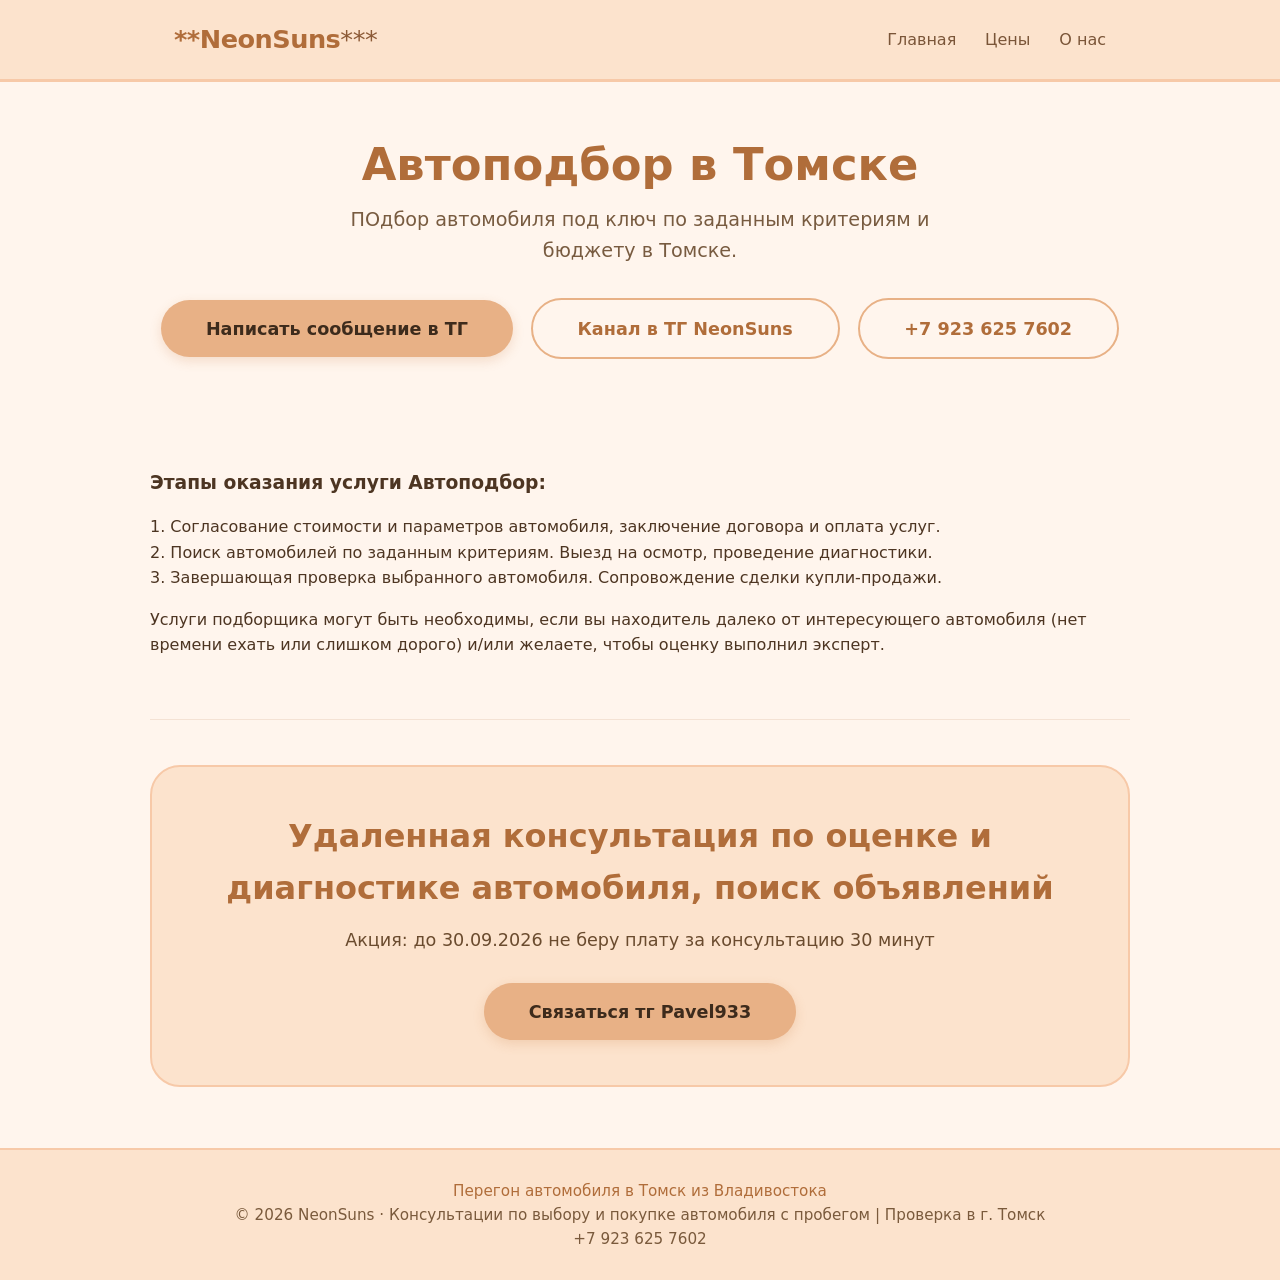
==== avtopodbor_tomsk.html @ 1361e2c1 "Update avtopodbor_tomsk.html" ====
<!DOCTYPE html>
<html lang="ru">
<head>
    <meta charset="UTF-8" />
    <meta name="viewport" content="width=device-width, initial-scale=1.0" />
    <title>Автоподбор в Томске | NeonSuns</title>
    <link rel="stylesheet" href="/style.css"></link>
    <link rel="shortcut icon" href="favicon.svg" type="image/svg">
</head>

<body>

    <!-- ===== ШАПКА ===== -->
    <header class="site-header">
        <div class="container header-inner">
            <div class="logo">**NeonSuns<span>***</span></div>
            <nav class="nav-links">
                <a href="#">Главная</a>
                <a href="/price.html">Цены</a>
                <a href="#about">О нас</a>
                <!--<a href="#contatacts">Контакты</a>-->
            </nav>
        </div>
    </header>

    <!-- ===== ГЕРОЙ ===== -->
    <section class="hero container">
        <h1>Автоподбор в Томске</h1>
        <p>
          ПОдбор автомобиля под ключ по заданным критериям и бюджету в Томске.
        </p>
        <a href="https://t.me/Pavel933" class="btn">Написать сообщение в ТГ</a>
        <a href="https://t.me/neonsuns" class="btn btn-outline" style="margin-left: 0.8rem;">Канал в ТГ NeonSuns</a>
        <a href="tel:+79236257602" class="btn btn-outline" style="margin-left: 0.8rem;">+7 923 625 7602</a>
        
    </section>
    <!-- ===== О НАС ===== -->
    <section class="section container" id="about">
       <!--  <h2 class="section-title">О нас</h2>-->
        <div class="about-grid">
            <div class="about-text">
                <p>
            <h3>Этапы оказания услуги Автоподбор:</h3>
                </p>
                <p>
                    1. Согласование стоимости и параметров автомобиля, заключение договора и оплата услуг.
                    <br/>
                    2. Поиск автомобилей по заданным критериям. Выезд на осмотр, проведение диагностики.
                    <br/>
                    3. Завершающая проверка выбранного автомобиля. Сопровождение сделки купли-продажи.
                </p>
                <p>Услуги подборщика могут быть необходимы, если вы находитель далеко от интересующего автомобиля (нет времени ехать или слишком дорого) и/или желаете, чтобы оценку выполнил эксперт. </p>
        
            </div>
           <!-- <div class="about-image">
                🧡
                <div style="font-size: 1rem; color: #6a4b2e; margin-top: 0.5rem;">980px</div>
            </div>-->
        </div>
    </section>

    <!-- ===== ПРИЗЫВ К ДЕЙСТВИЮ ===== -->
    <section class="section container">
        <div class="cta-box">
            <h2>Удаленная консультация по оценке и диагностике автомобиля, поиск объявлений</h2>
            <p>Акция: до 30.09.2026 не беру плату за консультацию 30 минут</p>
            <a href="https://t.me/Pavel933" class="btn">Связаться тг Pavel933</a>
        </div>
    </section>

    <!-- ===== ФУТЕР ===== -->
    <footer class="site-footer">
        <div class="container">
               <p>

            <a href='https://neonsuns.ru/peregon.html'>Перегон автомобиля в Томск из Владивостока</a>
          </p>
            <p>
                &copy; 2026 NeonSuns · Консультации по выбору и покупке автомобиля с пробегом | Проверка в г. Томск
                <br/> +7 923 625 7602
               <!--  <a href="#" onclick="return false;">❤️ и апельсинами</a>-->
            </p>
        </div>
    </footer>
<!-- Yandex.Metrika counter --> <script type="text/javascript">     (function(m,e,t,r,i,k,a){         m[i]=m[i]||function(){(m[i].a=m[i].a||[]).push(arguments)};         m[i].l=1*new Date();         for (var j = 0; j < document.scripts.length; j++) {if (document.scripts[j].src === r) { return; }}         k=e.createElement(t),a=e.getElementsByTagName(t)[0],k.async=1,k.src=r,a.parentNode.insertBefore(k,a)     })(window, document,'script','https://mc.yandex.ru/metrika/tag.js?id=111902357', 'ym');      ym(111902357, 'init', {ssr:true, webvisor:true, clickmap:true, ecommerce:"dataLayer", referrer: document.referrer, url: location.href, accurateTrackBounce:true, trackLinks:true}); </script> <noscript><div><img src="https://mc.yandex.ru/watch/111902357" style="position:absolute; left:-9999px;" alt="" /></div></noscript> <!-- /Yandex.Metrika counter -->
</body>
</html>
---- style.css ----
/* ===== Сброс и база ===== */
        * {
            margin: 0;
            padding: 0;
            box-sizing: border-box;
        }

        body {
            font-family: system-ui, -apple-system, 'Segoe UI', Roboto, 'Helvetica Neue', sans-serif;
            background: #fff5ed;
            color: #4d3522;
            line-height: 1.6;
            min-height: 100vh;
            display: flex;
            flex-direction: column;
        }

        /* ===== Контейнер (max‑width 980px) ===== */
        .container {
            max-width: 980px;
            width: 100%;
            margin: 0 auto;
            padding: 0 1.5rem;
        }

        /* ===== Шапка ===== */
        .site-header {
            background: #fce3cd;
            padding: 1.2rem 0;
            border-bottom: 3px solid #f7c9a8;
        }
        .header-inner {
            display: flex;
            justify-content: space-between;
            align-items: center;
            flex-wrap: wrap;
            gap: 0.8rem;
        }
        .logo {
            font-size: 1.6rem;
            font-weight: 700;
            color: #b06d3a;
            letter-spacing: -0.02em;
        }
        .logo a{
            all: inherit;
        }
        .logo span {
            color: #8c5a36;
            font-weight: 400;
        }
        .nav-links {
            display: flex;
            gap: 1.8rem;
            font-weight: 500;
        }
        .nav-links a {
            color: #7a5538;
            text-decoration: none;
            transition: color 0.2s;
        }
        .nav-links a:hover {
            color: #b06d3a;
        }

        /* ===== Герой ===== */
        .hero {
            padding: 3.5rem 0 3rem;
            text-align: center;
        }
        .hero h1 {
            font-size: 2.8rem;
            font-weight: 700;
            color: #b06d3a;
            line-height: 1.2;
            margin-bottom: 0.8rem;
        }
        .hero p {
            font-size: 1.2rem;
            max-width: 650px;
            margin: 0 auto 2rem;
            color: #6a4b2e;
            opacity: 0.9;
        }
        .btn {
            display: inline-block;
            background: #e8b186;
            color: #3d2b1c;
            font-weight: 600;
            padding: 0.9rem 2.8rem;
            border-radius: 60px;
            text-decoration: none;
            transition: background 0.25s, transform 0.15s;
            box-shadow: 0 4px 12px rgba(200, 120, 60, 0.2);
            border: none;
            cursor: pointer;
            font-size: 1.1rem;
        }
        .btn:hover {
            background: #d99d70;
            transform: scale(1.02);
        }
        .btn-outline {
            background: transparent;
            border: 2px solid #e8b186;
            color: #b06d3a;
            box-shadow: none;
        }
        .btn-outline:hover {
            background: #fce3cd;
        }

        /* ===== Секции ===== */
        .section {
            padding: 2.8rem 0;
            border-bottom: 1px solid rgba(200, 150, 110, 0.2);
        }
        .section:last-of-type {
            border-bottom: none;
        }

        .section-title {
            font-size: 2rem;
            font-weight: 600;
            color: #b06d3a;
            margin-bottom: 1.8rem;
            text-align: center;
            position: relative;
        }
        .section-title::after {
            content: '';
            display: block;
            width: 60px;
            height: 4px;
            background: #f7c9a8;
            margin: 0.5rem auto 0;
            border-radius: 4px;
        }

        /* ===== Преимущества (сетка) ===== */
        .features-grid {
            display: grid;
            grid-template-columns: repeat(3, 1fr);
            gap: 2rem;
        }
        .feature-item {
            background: #ffffff;
            border-radius: 20px;
            padding: 2rem 1.5rem;
            text-align: center;
            box-shadow: 0 4px 20px rgba(180, 100, 40, 0.06);
            border: 1px solid #f7dac4;
            transition: transform 0.2s;
        }
        .feature-item:hover {
            transform: translateY(-4px);
        }
        .feature-icon {
            font-size: 2.6rem;
            margin-bottom: 0.8rem;
        }
        .feature-item h3 {
            font-size: 1.2rem;
            color: #b06d3a;
            margin-bottom: 0.5rem;
        }
        .feature-item p {
            font-size: 0.95rem;
            color: #5f4530;
        }

        /* ===== Блок «О нас» ===== */
        .about-grid {
            display: flex;
            gap: 2.5rem;
            align-items: center;
            flex-wrap: wrap;
        }
        .about-text {
            flex: 1 1 280px;
        }
        .about-text p {
            margin-bottom: 1rem;
        }
        .about-image {
            flex: 1 1 200px;
            background: #fce3cd;
            border-radius: 30px;
            padding: 2rem 1.5rem;
            text-align: center;
            font-size: 4rem;
            border: 2px dashed #e8b186;
            color: #b06d3a;
        }

        /* ===== CTA (призыв) ===== */
        .cta-box {
            background: #fce3cd;
            border-radius: 30px;
            padding: 2.8rem 2rem;
            text-align: center;
            border: 2px solid #f7c9a8;
        }
        .cta-box h2 {
            font-size: 2rem;
            color: #b06d3a;
            margin-bottom: 0.8rem;
        }
        .cta-box p {
            font-size: 1.1rem;
            color: #6a4b2e;
            margin-bottom: 1.8rem;
        }

        /* ===== Футер ===== */
        .site-footer {
            background: #fce3cd;
            border-top: 2px solid #f7c9a8;
            padding: 1.8rem 0;
            text-align: center;
            color: #7a5a3c;
            font-size: 0.95rem;
            margin-top: 1rem;
        }
        .site-footer a {
            color: #b06d3a;
            text-decoration: none;
            font-weight: 500;
        }
        .site-footer a:hover {
            text-decoration: underline;
        }

        /* ===== Адаптив ===== */
        @media (max-width: 800px) {
            .features-grid {
                grid-template-columns: repeat(2, 1fr);
            }
            .hero h1 {
                font-size: 2.2rem;
            }
        }

        @media (max-width: 600px) {
            .header-inner {
                flex-direction: column;
                text-align: center;
            }
            .nav-links {
                flex-wrap: wrap;
                justify-content: center;
                gap: 1rem;
            }
            .hero {
                padding: 2rem 0;
            }
            .hero h1 {
                font-size: 1.8rem;
            }
            .hero p {
                font-size: 1rem;
            }
            .section-title {
                font-size: 1.6rem;
            }
            .features-grid {
                grid-template-columns: 1fr;
                gap: 1.5rem;
            }
            .about-grid {
                flex-direction: column;
                text-align: center;
            }
            .cta-box {
                padding: 2rem 1.2rem;
            }
            .cta-box h2 {
                font-size: 1.6rem;
            }
            .btn {
                padding: 0.7rem 2rem;
                font-size: 1rem;
            }
        }

        @media (max-width: 400px) {
            .container {
                padding: 0 1rem;
            }
            .logo {
                font-size: 1.3rem;
            }
        }
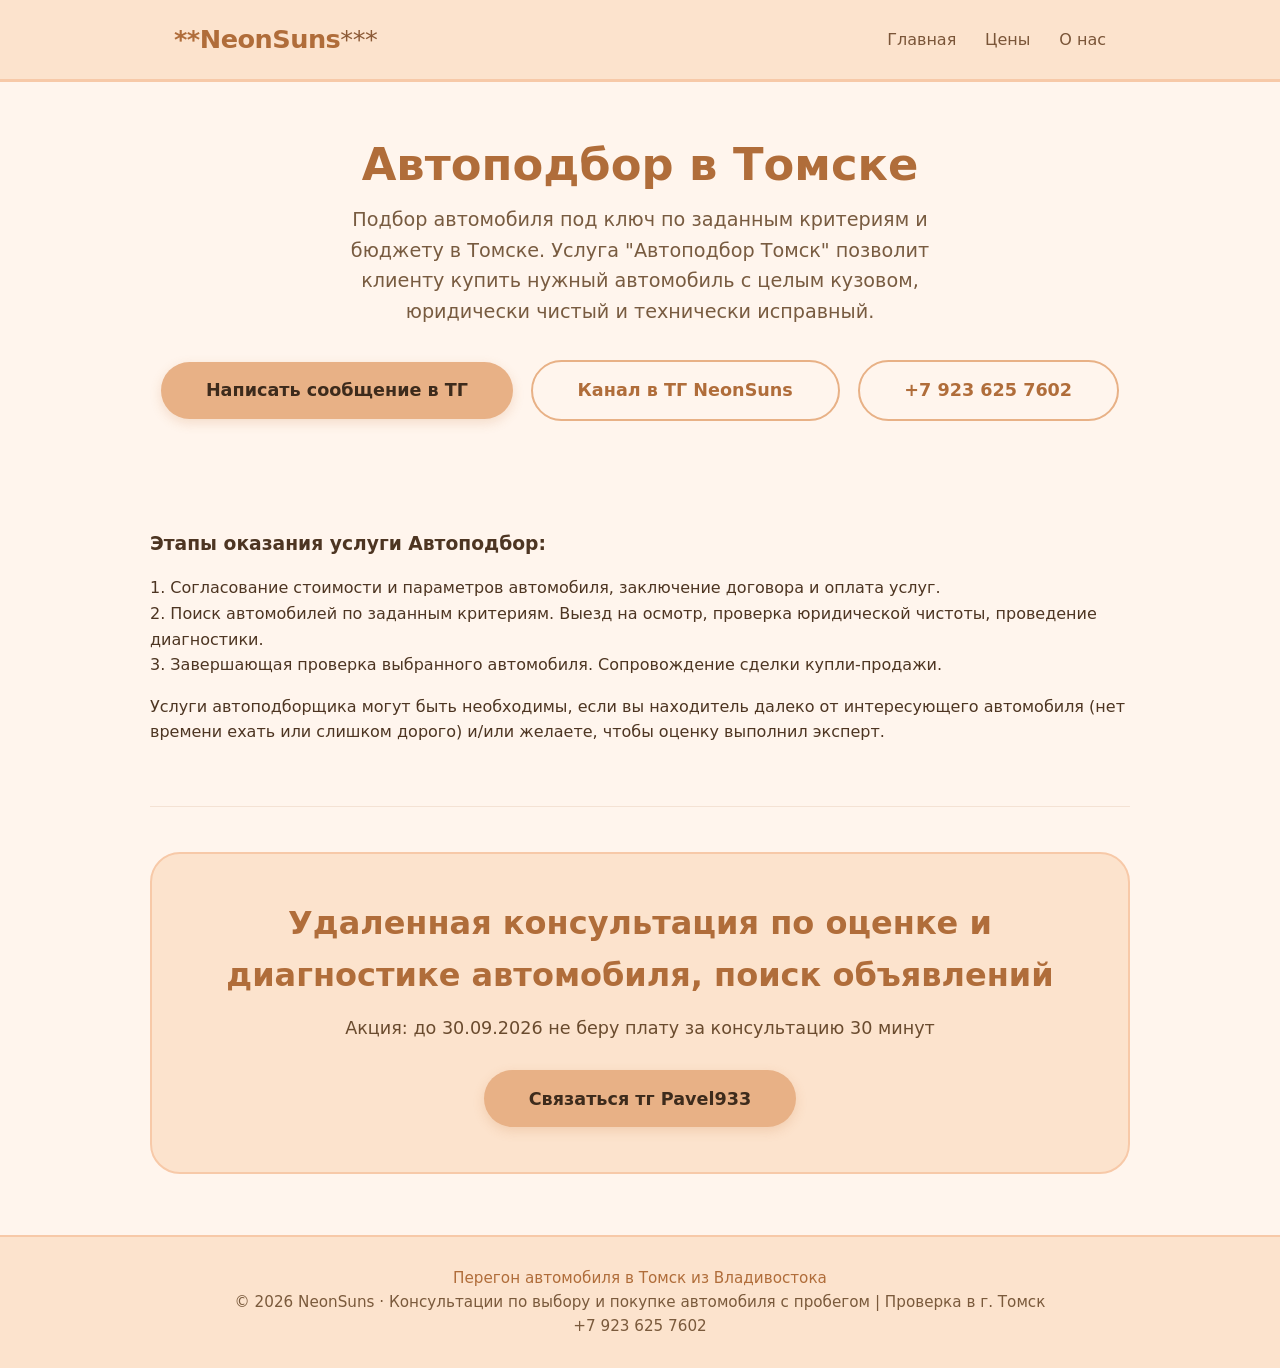
==== commit 387bd80d: "Update avtopodbor_tomsk.html" ====
--- a/avtopodbor_tomsk.html
+++ b/avtopodbor_tomsk.html
@@ -28,7 +28,7 @@
     <section class="hero container">
         <h1>Автоподбор в Томске</h1>
         <p>
-          ПОдбор автомобиля под ключ по заданным критериям и бюджету в Томске.
+          Подбор автомобиля под ключ по заданным критериям и бюджету в Томске. Услуга "Автоподбор Томск" позволит клиенту купить нужный автомобиль с целым кузовом, юридически чистый и технически исправный. 
         </p>
         <a href="https://t.me/Pavel933" class="btn">Написать сообщение в ТГ</a>
         <a href="https://t.me/neonsuns" class="btn btn-outline" style="margin-left: 0.8rem;">Канал в ТГ NeonSuns</a>
@@ -46,11 +46,11 @@
                 <p>
                     1. Согласование стоимости и параметров автомобиля, заключение договора и оплата услуг.
                     <br/>
-                    2. Поиск автомобилей по заданным критериям. Выезд на осмотр, проведение диагностики.
+                    2. Поиск автомобилей по заданным критериям. Выезд на осмотр, проверка юридической чистоты, проведение диагностики.
                     <br/>
                     3. Завершающая проверка выбранного автомобиля. Сопровождение сделки купли-продажи.
                 </p>
-                <p>Услуги подборщика могут быть необходимы, если вы находитель далеко от интересующего автомобиля (нет времени ехать или слишком дорого) и/или желаете, чтобы оценку выполнил эксперт. </p>
+                <p>Услуги автоподборщика могут быть необходимы, если вы находитель далеко от интересующего автомобиля (нет времени ехать или слишком дорого) и/или желаете, чтобы оценку выполнил эксперт. </p>
         
             </div>
            <!-- <div class="about-image">
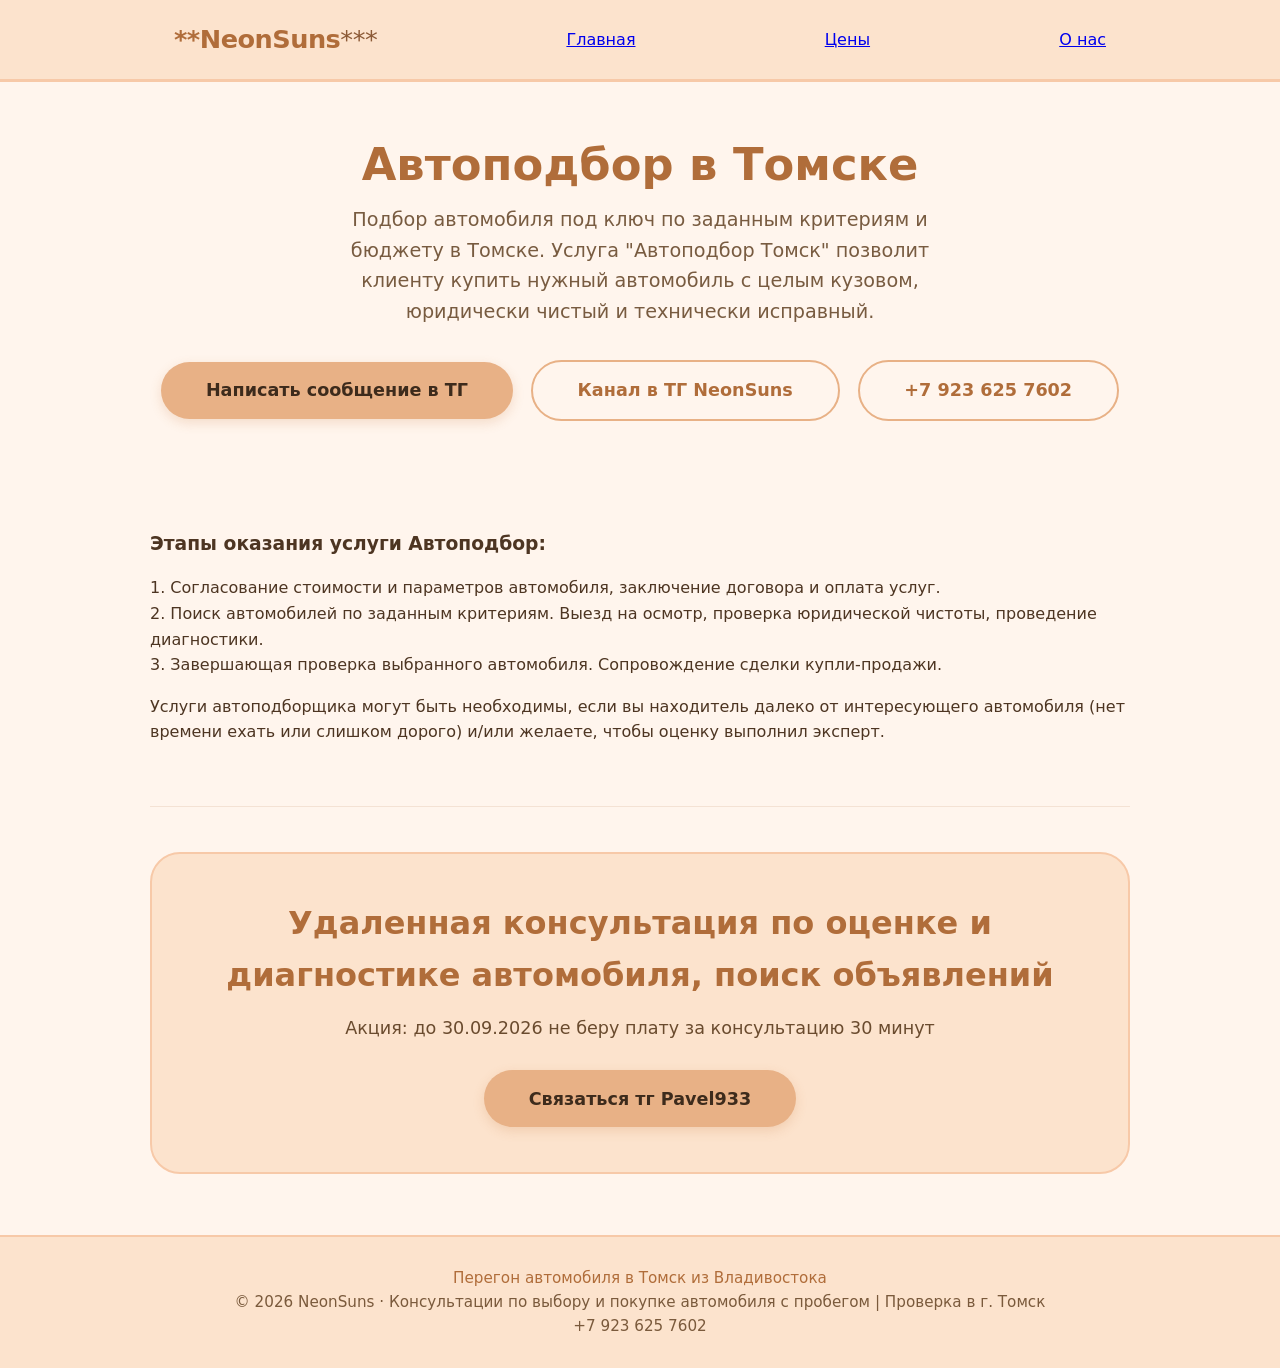
==== commit 99ce3e15: "Update avtopodbor_tomsk.html" ====
--- a/avtopodbor_tomsk.html
+++ b/avtopodbor_tomsk.html
@@ -14,7 +14,7 @@
     <!-- ===== ШАПКА ===== -->
     <header class="site-header">
         <div class="container header-inner">
-            <div class="logo">**NeonSuns<span>***</span></div>
+           <div class="logo"><a href="/">**NeonSuns<span>***</a></span></div
             <nav class="nav-links">
                 <a href="#">Главная</a>
                 <a href="/price.html">Цены</a>
@@ -84,5 +84,14 @@
         </div>
     </footer>
 <!-- Yandex.Metrika counter --> <script type="text/javascript">     (function(m,e,t,r,i,k,a){         m[i]=m[i]||function(){(m[i].a=m[i].a||[]).push(arguments)};         m[i].l=1*new Date();         for (var j = 0; j < document.scripts.length; j++) {if (document.scripts[j].src === r) { return; }}         k=e.createElement(t),a=e.getElementsByTagName(t)[0],k.async=1,k.src=r,a.parentNode.insertBefore(k,a)     })(window, document,'script','https://mc.yandex.ru/metrika/tag.js?id=111902357', 'ym');      ym(111902357, 'init', {ssr:true, webvisor:true, clickmap:true, ecommerce:"dataLayer", referrer: document.referrer, url: location.href, accurateTrackBounce:true, trackLinks:true}); </script> <noscript><div><img src="https://mc.yandex.ru/watch/111902357" style="position:absolute; left:-9999px;" alt="" /></div></noscript> <!-- /Yandex.Metrika counter -->
+<!-- Google tag (gtag.js) -->
+<script async src="https://www.googletagmanager.com/gtag/js?id=G-XH2E11J8J8"></script>
+<script>
+  window.dataLayer = window.dataLayer || [];
+  function gtag(){dataLayer.push(arguments);}
+  gtag('js', new Date());
+
+  gtag('config', 'G-XH2E11J8J8');
+</script>
 </body>
 </html>
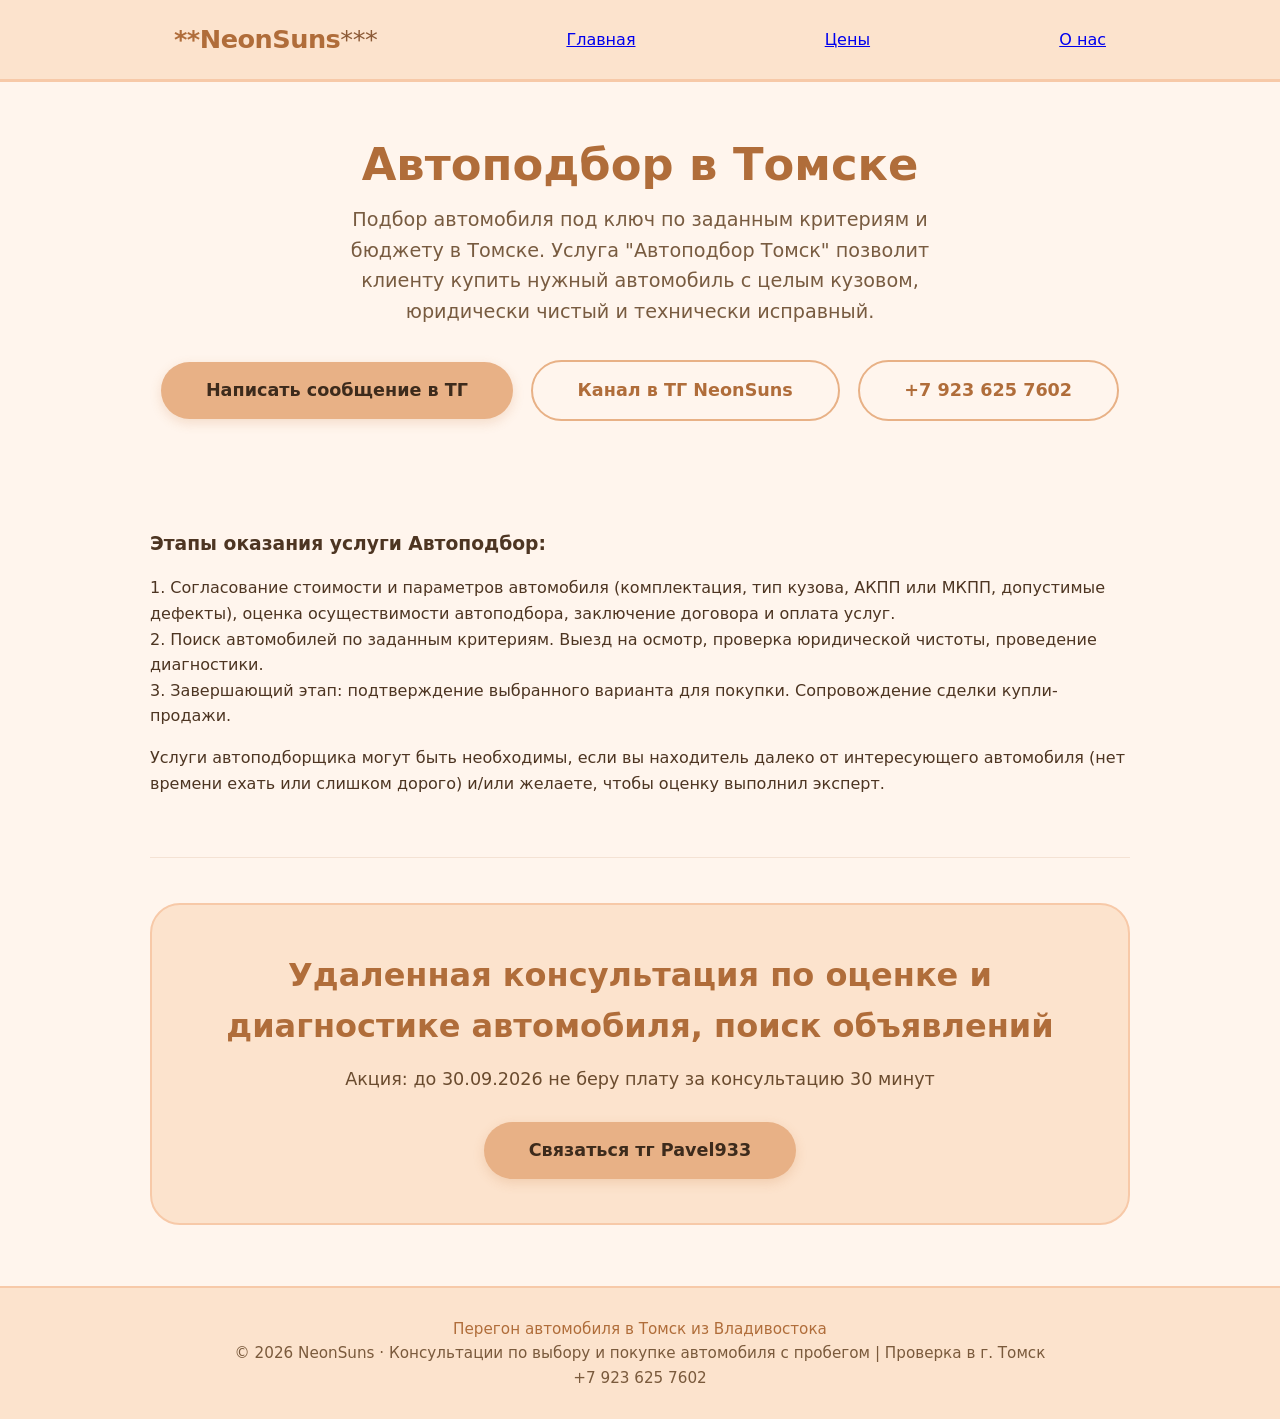
==== commit 6164b128: "Update avtopodbor_tomsk.html" ====
--- a/avtopodbor_tomsk.html
+++ b/avtopodbor_tomsk.html
@@ -6,7 +6,9 @@
     <meta name="viewport" content="width=device-width, initial-scale=1.0" />
     <title>Автоподбор в Томске | NeonSuns</title>
     <link rel="stylesheet" href="/style.css"></link>
-    <link rel="shortcut icon" href="favicon.svg" type="image/svg">
+    <link rel="shortcut icon" href="/favicon.svg" type="image/svg">
+    <meta name="description" content="Услуга Автоподбор в Томске. На основе требований клиента и желаемой цены с учетом состояния авторынка подбираемый нужный автомобиль.">
+
 </head>
 
 <body>
@@ -44,11 +46,11 @@
             <h3>Этапы оказания услуги Автоподбор:</h3>
                 </p>
                 <p>
-                    1. Согласование стоимости и параметров автомобиля, заключение договора и оплата услуг.
+                    1. Согласование стоимости и параметров автомобиля (комплектация, тип кузова, АКПП или МКПП, допустимые дефекты), оценка осуществимости автоподбора, заключение договора и оплата услуг.
                     <br/>
                     2. Поиск автомобилей по заданным критериям. Выезд на осмотр, проверка юридической чистоты, проведение диагностики.
                     <br/>
-                    3. Завершающая проверка выбранного автомобиля. Сопровождение сделки купли-продажи.
+                    3. Завершающий этап: подтверждение выбранного варианта для покупки. Сопровождение сделки купли-продажи.
                 </p>
                 <p>Услуги автоподборщика могут быть необходимы, если вы находитель далеко от интересующего автомобиля (нет времени ехать или слишком дорого) и/или желаете, чтобы оценку выполнил эксперт. </p>
         
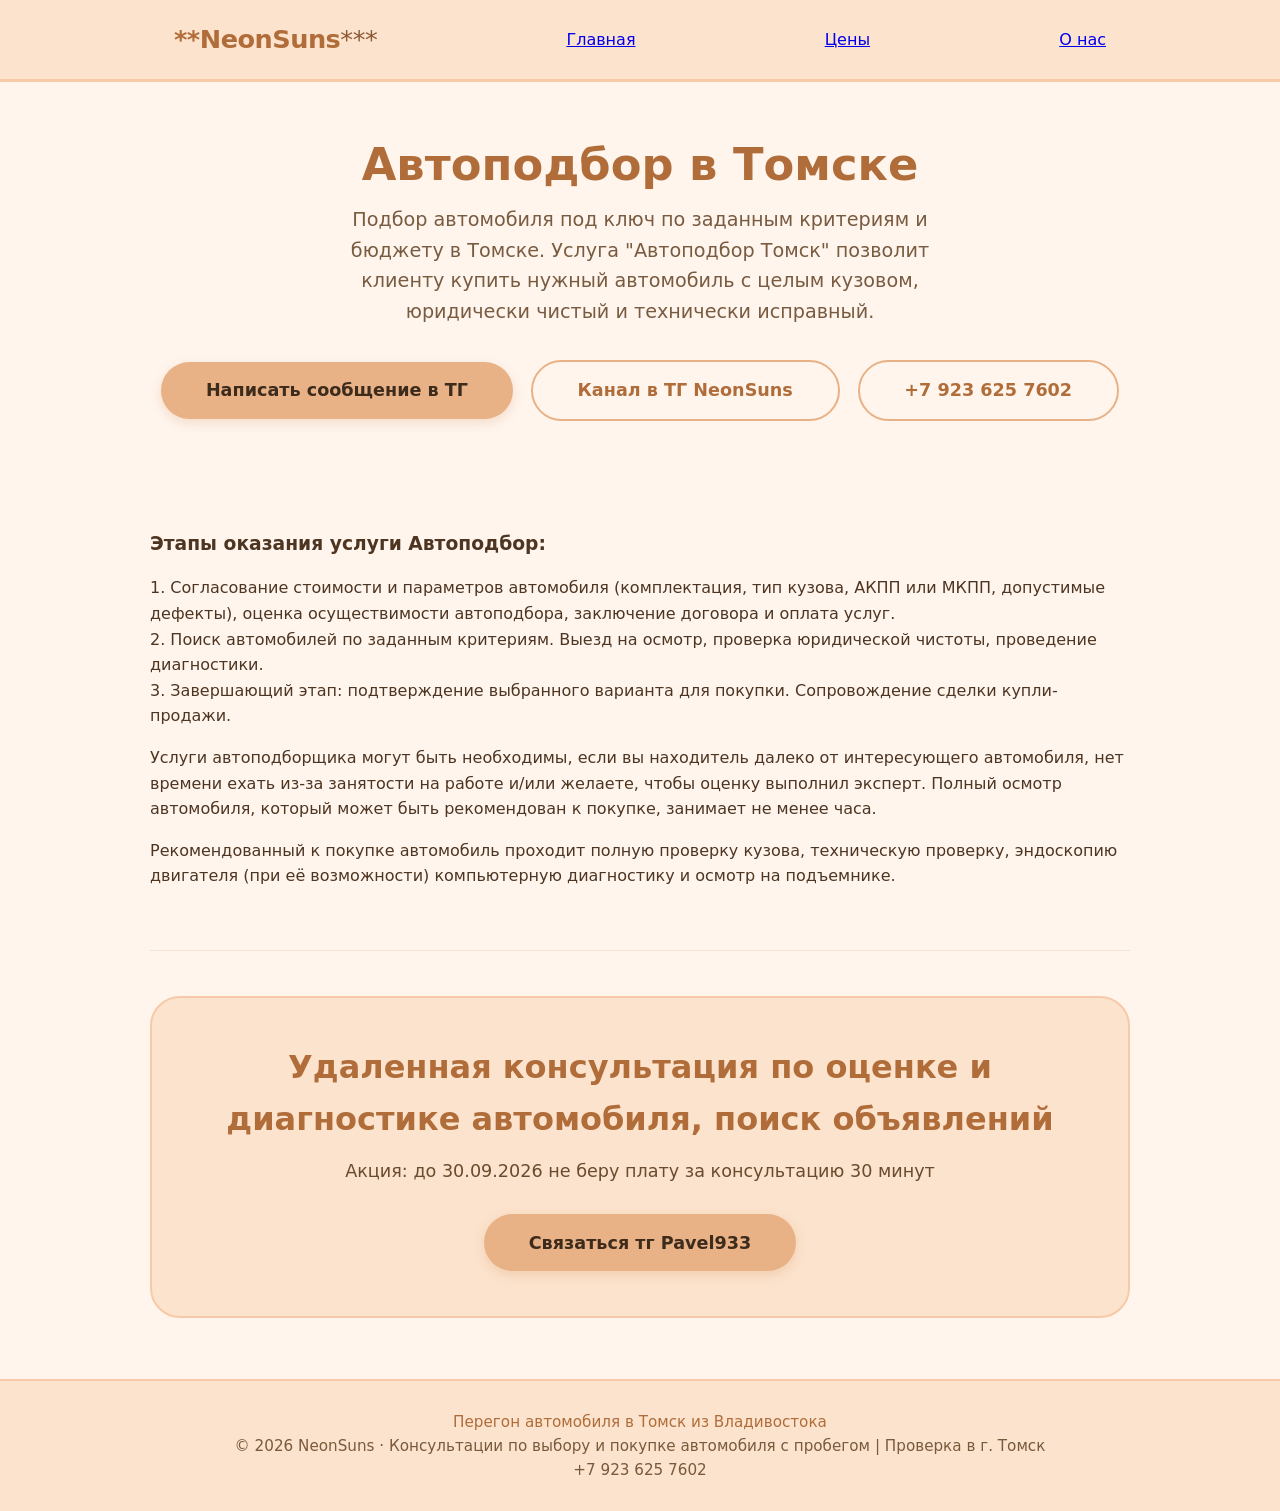
==== commit 0968714b: "Update avtopodbor_tomsk.html" ====
--- a/avtopodbor_tomsk.html
+++ b/avtopodbor_tomsk.html
@@ -52,8 +52,8 @@
                     <br/>
                     3. Завершающий этап: подтверждение выбранного варианта для покупки. Сопровождение сделки купли-продажи.
                 </p>
-                <p>Услуги автоподборщика могут быть необходимы, если вы находитель далеко от интересующего автомобиля (нет времени ехать или слишком дорого) и/или желаете, чтобы оценку выполнил эксперт. </p>
-        
+                <p>Услуги автоподборщика могут быть необходимы, если вы находитель далеко от интересующего автомобиля, нет времени ехать из-за занятости на работе и/или желаете, чтобы оценку выполнил эксперт. Полный осмотр автомобиля, который может быть рекомендован к покупке, занимает не менее часа.</p>
+                <p>Рекомендованный к покупке автомобиль проходит полную проверку кузова, техническую проверку, эндоскопию двигателя (при её возможности) компьютерную диагностику и осмотр на подъемнике.</p>
             </div>
            <!-- <div class="about-image">
                 🧡
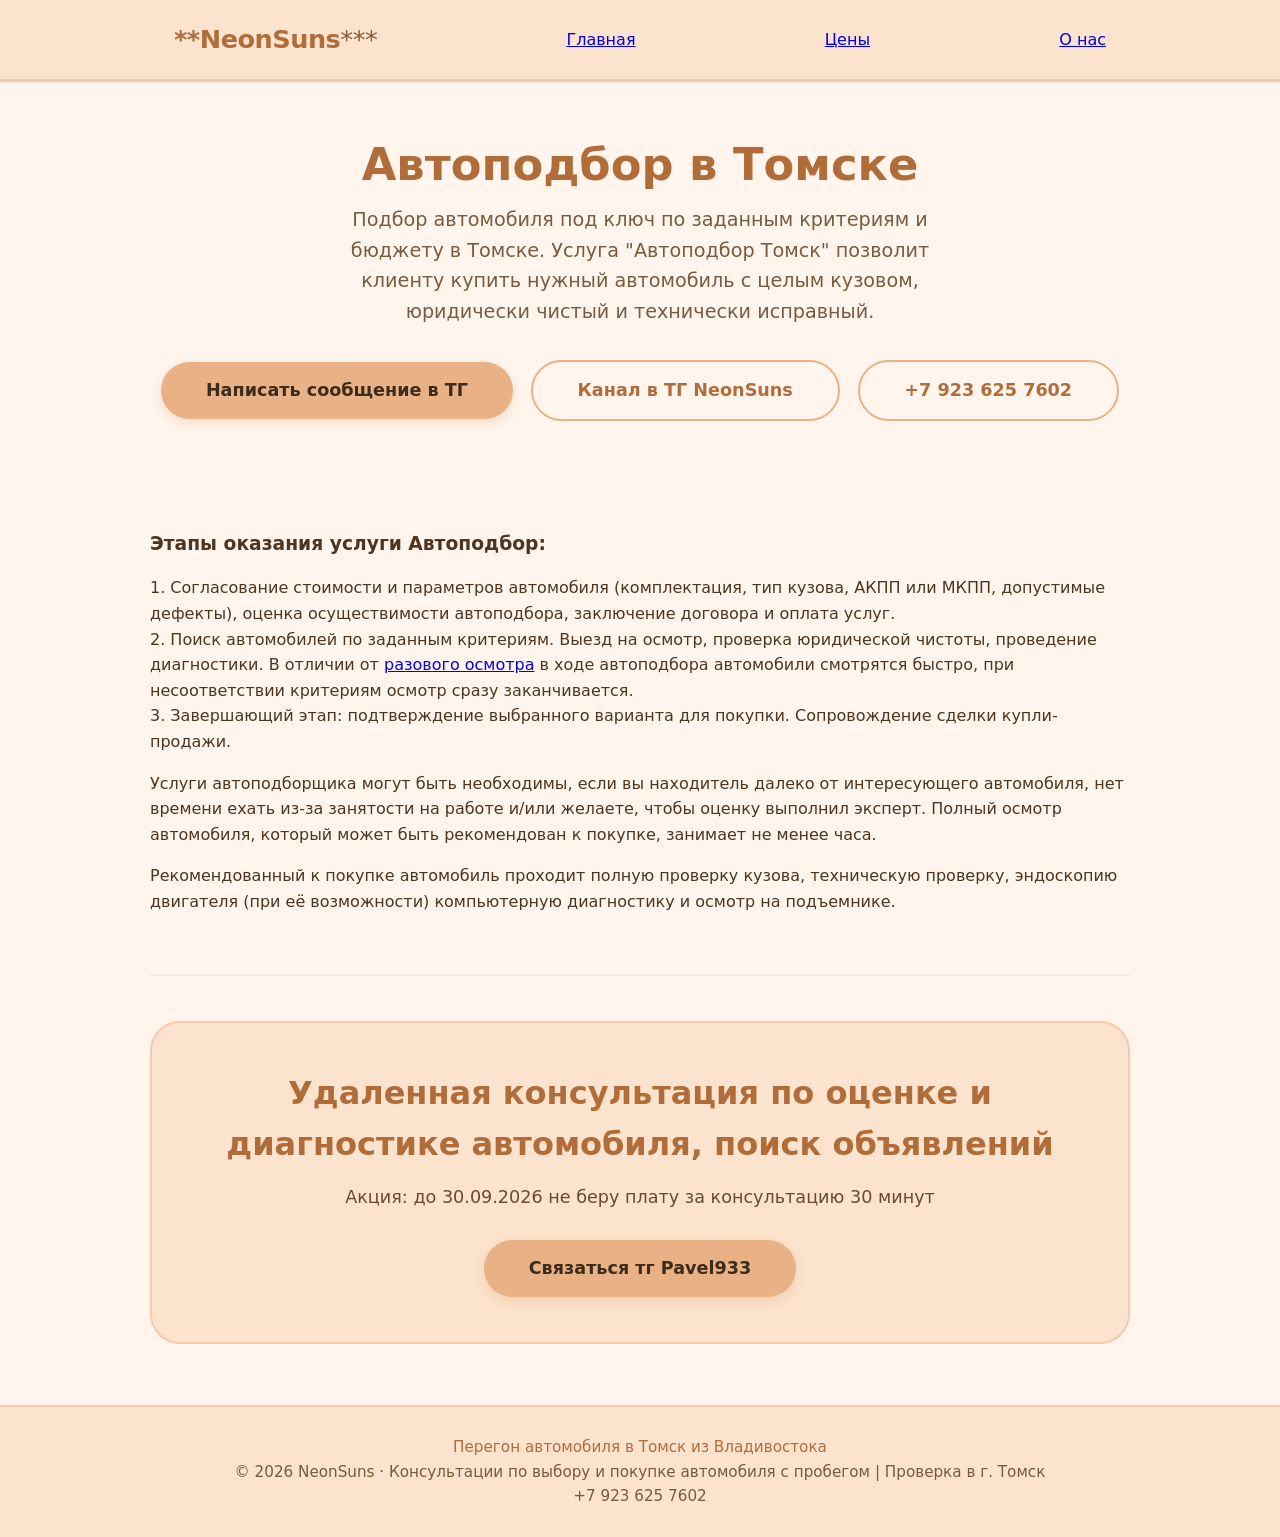
==== commit 0ad2031c: "Update avtopodbor_tomsk.html" ====
--- a/avtopodbor_tomsk.html
+++ b/avtopodbor_tomsk.html
@@ -48,7 +48,7 @@
                 <p>
                     1. Согласование стоимости и параметров автомобиля (комплектация, тип кузова, АКПП или МКПП, допустимые дефекты), оценка осуществимости автоподбора, заключение договора и оплата услуг.
                     <br/>
-                    2. Поиск автомобилей по заданным критериям. Выезд на осмотр, проверка юридической чистоты, проведение диагностики.
+                    2. Поиск автомобилей по заданным критериям. Выезд на осмотр, проверка юридической чистоты, проведение диагностики. В отличии от <a href="/osmotr.html">разового осмотра</a> в ходе автоподбора автомобили смотрятся быстро, при несоответствии критериям осмотр сразу заканчивается.
                     <br/>
                     3. Завершающий этап: подтверждение выбранного варианта для покупки. Сопровождение сделки купли-продажи.
                 </p>
